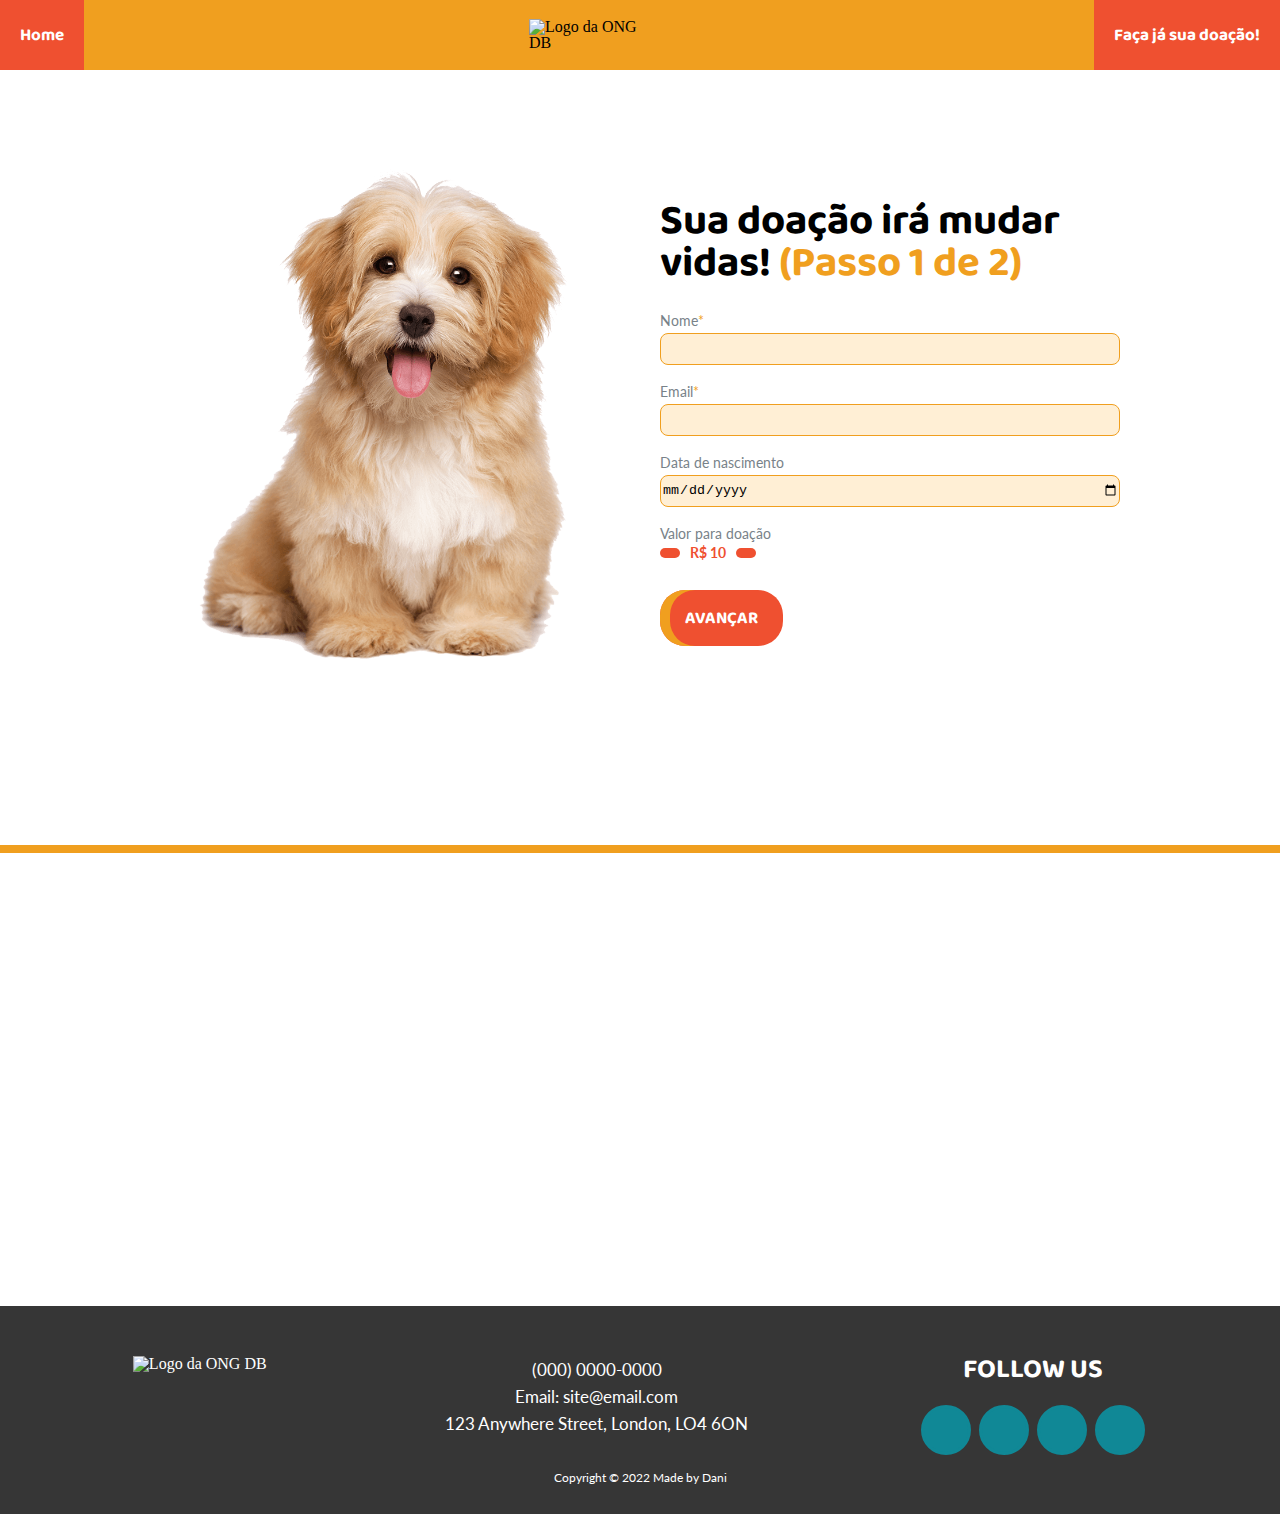
==== pages/donation/index.html @ 4697a63f "minor alt" ====
<!DOCTYPE html>
<html lang="pt-br">
<head>
    <meta charset="UTF-8">
    <meta http-equiv="X-UA-Compatible" content="IE=edge">
    <meta name="viewport" content="width=device-width, initial-scale=1.0">
    <title>ONG DB Doações - Faça sua doação</title>

    <!--FONTS-->
    <link rel="preconnect" href="https://fonts.googleapis.com">
    <link rel="preconnect" href="https://fonts.gstatic.com" crossorigin>
    <link href="https://fonts.googleapis.com/css2?family=Lato&display=swap" rel="stylesheet">
    <link href="https://fonts.googleapis.com/css2?family=Baloo+Thambi+2:wght@400;500;700&display=swap" rel="stylesheet">
    <link
			rel="stylesheet"
			href="https://cdnjs.cloudflare.com/ajax/libs/font-awesome/6.2.0/css/all.min.css"
			integrity="sha512-xh6O/CkQoPOWDdYTDqeRdPCVd1SpvCA9XXcUnZS2FmJNp1coAFzvtCN9BmamE+4aHK8yyUHUSCcJHgXloTyT2A=="
			crossorigin="anonymous"
			referrerpolicy="no-referrer"
		/>
    
    <!--SETTINGS-->
    <link rel="stylesheet" href="/../styles/settings/color.css">
    <link rel="stylesheet" href="/../styles/settings/text.css">
    <link rel="stylesheet" href="/../styles/settings/core.css">
    <link rel="stylesheet" href="/../styles/settings/wrapper.css">
    
    <!--TOOLS-->

    <!--GENERIC-->
    <link rel="stylesheet" href="/../styles/generic/reset.css">
    <link rel="stylesheet" href="/../styles/generic/box-sizing.css">

    <!--BASE-->

    <!---OBJECTS-->

    <!--COMPONENTS-->
    <link rel="stylesheet" href="/../styles/components/db-button.css">
    <link rel="stylesheet" href="/../styles/components/db-footer.css">
    <link rel="stylesheet" href="/../styles/components/db-header.css">
    <link rel="stylesheet" href="/../styles/components/db-section.css">
    <link rel="stylesheet" href="/../styles/components/db-icon-button.css">
    <link rel="stylesheet" href="/../styles/components/db-scroll-to-top.css">
    <link rel="stylesheet" href="/../styles/components/db-input.css">
    <link rel="stylesheet" href="/../styles/components/db-map.css">

    <!--PAGES-->
    <link rel="stylesheet" href="db-donation.css">

    <!--TRUMPS-->
    <link rel="stylesheet" href="/../styles/trumps/hide.css">

    <!-- Javascript -->
    <script src="/../js/scroll-to-top.js" defer></script>
    <script src="/../js/menu-btn.js" defer></script>
    <script src="input-validation.js" defer></script>
    <script src="donation-btn.js" defer></script>

</head>
<body>
    <main class="db-donation">
        <header class="db-header">
            <div class="wrapper">
                <a href="/pages/home/index.html" class="home">Home</a>
                <img src="/assets/img/logo.png" alt="Logo da ONG DB" class="logo">
                <a href="db-donation.html" class="donation -active">Faça já sua doação!</a>
                <a id="menu-btn" class="menu" onclick="toggleMenu()"><i class="fa-solid fa-bars"></i></a>
            </div>
            <nav class="nav-menu">
                <a href="/pages/home/index.html" class="home">Home</a>
                <a href="index.html" class="donation">Faça já sua doação!</a>
            </nav>
        </header>
        <div>
            <a class="db-scroll-to-top -hide" onclick="backToTop()"><i class="fa-solid fa-angle-down"></i></a>
        </div>
        <div id="first-step" class="container">
            <section class="db-section donation">
                <div class="image-form">
                    <div class="image">
                        <img src="/assets/img/dog.png" alt="Imagem de cachorro caramelo">
                    </div>
                    <form id="form1" class="form">
                        <h1 class="title">
                            <span>Sua doação irá mudar vidas!</span>
                            <span class="primary-color">(Passo 1 de 2)</span>
                        </h1>
                        <label for="name">Nome<span class="primary-color">*</span></label>
                        <input class="db-input" id="name">
                        <label for="email">Email<span class="primary-color">*</span></label>
                        <input type="email" class="db-input" id="email">
                        <label for="birthdate">Data de nascimento</label>
                        <input type="date" class="db-input" id="birthdate">
                        <div class="donation-value">
                            <h2 class="title">Valor para doação</h2>
                            <div class="money">
                                <button id="minus" class="db-button -money" type="button" onclick="donationHandler('minus')"><i class="fa-solid fa-minus"></i></button>
                                <span class="primary-color-dark">R$ <span id="value">10</span></span>
                                <button id="plus" class="db-button -money" type="button" onclick="donationHandler('plus')"><i class="fa-solid fa-plus"></i></button>
                            </div>
                        </div>
                        <button id="next-btn" class="db-button" onclick="validationFirstStep()" type="button">Avançar</button>
                    </form>
                </div>
            </section>
        </div>
        <div id="second-step" class="container -hide">
            <section class="db-section donation">
                <div class="image-form">
                    <div class="image">
                        <img src="/assets/img/dog.png" alt="Imagem de cachorro caramelo">
                    </div>
                    <form id="form2" class="form">
                        <h1 class="title">
                            <span>Sua doação irá mudar vidas!</span>
                            <span class="primary-color">(Passo 2 de 2)</span>
                        </h1>
                        <label for="card-number">Número do cartão</label>
                        <input type="number" class="db-input" id="card-number" oninput="allowedCardNumber()">
                        <label for="card-name">Nome impresso no cartão<span class="primary-color">*</span></label>
                        <input class="db-input" id="card-name">
                        <div class="card-info">
                            <div class="info due-date">
                                <label for="due-date">Vencimento MM/AA</label>
                                <input class="db-input" id="due-date" oninput="allowedDueDate()">
                            </div>
                            <div class="info cvv">
                                <label for="cvv">CVV</label>
                                <input type="number" class="db-input" id="cvv" oninput="allowedCvvNumber()">
                            </div>
                        </div>
                        <div class="donation-value">
                            <h2 class="title">Confirmar valor para doação</h2>
                            <span class="primary-color-dark value">R$ <span id="value-confirmation">10</span></span>
                        </div>
                        <button id="confirm-btn" class="db-button" onclick="validationFinalStep()" type="button">Concluir e pagar</button>
                    </form>
                </div>
            </section>
        </div>
        <div id="final-page" class="container -hide">
            <section class="db-section donation">
                <div class="image-text">
                    <div class="image">
                    </div>
                    <div class="text">
                        <p class="text">Pagamento feito com sucesso!</p>
                        <p class="text">Você ajudou a alimentar <span id="dog-number">1</span> doguinho</span><span id="plural" class="-hide">s</span> nas ruas!</p>
                        <p class="text primary-color-dark">Os doguinhos agradecem!</p>
                    </div>
                </div>
            </section>
        </div>
        <section class="db-map">
            <iframe src="https://www.google.com/maps/embed?pb=!1m14!1m12!1m3!1d1401.953563499227!2d-46.69590555813838!3d-23.60565339395464!2m3!1f0!2f0!3f0!3m2!1i1024!2i768!4f13.1!5e0!3m2!1spt-BR!2sbr!4v1665765094530!5m2!1spt-BR!2sbr" width="100%" height="450" style="border:0;" allowfullscreen="" loading="lazy" referrerpolicy="no-referrer-when-downgrade"></iframe>
        </section>
        <footer class="db-footer">
            <div class="content">
                <img src="/assets/img/logo.png" alt="Logo da ONG DB" class="logo">
                <div class="contact">
                    <p class="tel"><i class="fa-solid fa-phone"></i>(000) 0000-0000</p>
                    <p class="email"><i class="fa-solid fa-envelope"></i>Email: site@email.com</p>
                    <p class="adress"><i class="fa-solid fa-location-dot"></i>123 Anywhere Street, London, LO4 6ON</p>
                </div>
                <div class="social-media">
                    <h2 class="title">Follow us</h2>
                    <div class="buttons">
                        <button class="db-icon-button"><i class="fa-brands fa-twitter"></i></button>
                        <button class="db-icon-button"><i class="fa-brands fa-facebook-f"></i></button>
                        <button class="db-icon-button"><i class="fa-brands fa-google-plus-g"></i></button>
                        <button class="db-icon-button"><i class="fa-brands fa-instagram"></i></button>
                    </div>
                </div>
            </div>
            <p class="copyright">Copyright &copy; 2022 Made by Dani</p>
        </footer>
    </main>
</body>
</html>
---- styles/settings/color.css ----
:root {
    --db-color-primary: #f09f1f;
    --db-color-primary-dark: #ef5030;
    --db-color-secondary: #108896;
    
    --db-color-gray: #788289;
    --db-color-gray-dark: #363636;

    --db-color-beige: #f6f3ee;
    --db-color-beige-dark: #ffefd5;
}
---- styles/settings/text.css ----
:root {
    --db-font-family-title: 'Baloo Thambi 2', sans-serif;
    --db-font-family-text: 'Lato', sans-serif;
    --db-font-size-base: 17px;
}
---- styles/settings/core.css ----
:root {
    --db-header-height: 70px;
}
---- styles/settings/wrapper.css ----
:root {
    --db-wrapper-desktop: 1300px;
    --db-wrapper-tablet: 700px
}
---- styles/generic/box-sizing.css ----
* {
    box-sizing: border-box;
}
---- styles/components/db-button.css ----
.db-button {
    font-family: var(--db-font-family-title);
    font-size: var(--db-font-size-base);
    font-weight: 700;
    padding: 15px 25px;
    border-radius: 25px;
    background-color: var(--db-color-primary-dark);
    box-shadow: 10px 0 var(--db-color-primary) inset;
    text-transform: uppercase;
    color: white;
    width: fit-content;
    align-self: center;
    border: none;
    transition: 0.5s;
}

.db-button:hover {
    background: var(--db-color-primary-dark);
    box-shadow: none;
    cursor: pointer;
}

.db-button.-accordion {
    background-color: var(--db-color-secondary);
    box-shadow: none;
    margin: 10px 0;
    width: 100%;
    padding: 5px;
    text-transform: none;
    border-radius: 15px;
    position: relative;
}

.db-button.-accordion:hover, .db-button.-accordion:active {
    background-color: var(--db-color-primary-dark);
    cursor: pointer;
}

.db-button.-accordion:active >.fa-angle-down {
    rotate: 180deg;
}

.db-button.-accordion >.fa-angle-down {
    position: absolute;
    right: 2%;
    top: 29%;
}

.db-button.-money {
    box-shadow: none;
    border-radius: 10px;
    padding: 5px 10px;
    font-size: calc(var(--db-font-size-base) - 3px);
}
---- styles/components/db-footer.css ----
.db-footer {
    background-color: var(--db-color-gray-dark);
    width: 100vw;
    max-width: 100%;
    padding: 50px;
    text-align: center;
    padding-bottom: 30px;
    color: white;
}

.db-footer >.content {
    display: flex;
    justify-content: space-around;
}

.db-footer >.content >.contact p {
    font-family: var(--db-font-family-text);
    font-size: var(--db-font-size-base);
    padding: 5px;
}

.db-footer >.content >.contact .fa-solid {
    color: var(--db-color-secondary);
    margin-right: 8px;
}

.db-footer >.content >.social-media >.title {
    font-family: var(--db-font-family-title);
    font-size: calc(var(--db-font-size-base) + 10px);
    font-weight: 700;
    margin-bottom: 20px;
    text-transform: uppercase;
}

.db-footer >.copyright {
    font-family: var(--db-font-family-text);
    font-size: calc(var(--db-font-size-base) - 5px);
    margin-top: 15px;
}

@media (max-width: 768px) {
    .db-footer >.content {
        flex-direction: column;
    }
    .db-footer >.content >.logo {
        width: 335px;
        align-self: center;
        margin-bottom: 20px;
    }
    .db-footer >.content >.contact {
        margin-bottom: 30px;
    }
    .db-footer >.content >.contact p {
        font-size: calc(var(--db-font-size-base) - 1px);
    }
    .db-footer >.content >.social-media {
        margin-bottom: 10px;
    }
    .db-footer >.content >.social-media >.title {
        font-size: calc(var(--db-font-size-base) + 5px);
    }
}

@media (max-width: 426px) {
    .db-footer >.content >.logo {
        width: 200px;
    }
}
---- styles/components/db-header.css ----
.db-header {
    width: 100vw;
    max-width: 100%;
    height: var(--db-header-height);
    background-color: var(--db-color-primary);
    position: fixed;
    z-index: 1;
}

.db-header >.wrapper {
    max-width: var(--db-wrapper-desktop);
    width: 100%;
    height: 100%;
    margin: 0 auto;
    display: flex;
    justify-content: space-between;
    align-items: center;
}

.db-header >.wrapper >.logo {
    width: 120px;
}

.db-header a {
    background-color: transparent;
    border: none;
    text-decoration: none;
    height: 100%;
    padding: 0 20px;
    color: white;
    font-family: var(--db-font-family-title);
    font-size: var(--db-font-size-base);
    font-weight: 700;
    transition: background-color 0.5s;
    display: flex;
    align-items: center;
}

.db-header a:hover {
    background-color: var(--db-color-primary-dark);
}

.db-header .-active {
    background-color: var(--db-color-primary-dark);
}

.db-header >.wrapper >.menu {
    display: none;
}

.db-header >.nav-menu {
    width: 100%;
    display: flex;
    flex-direction: column;
    background-color: var(--db-color-primary);
    position: absolute;
    padding: 5px;
    gap: 5px;
    top: -100vh;
}

.db-header >.nav-menu >a {
    height: var(--db-header-height);
}

.db-header >.nav-menu.-active {
    top: 70px;
}

@media (max-width: 768px) {
    .db-header >.wrapper {
        max-width: var(--db-wrapper-tablet);
        padding: 10px;
    }
    .db-header >.wrapper >.home {
        display: none;
    }
    .db-header >.wrapper >.donation {
        display: none;
    }
    .db-header >.wrapper >.menu {
        display: block;
        font-size: calc(var(--db-font-size-base) + 20px);
        color: var(--db-color-secondary);
    }
    .db-header >.wrapper >.menu:hover {
        background-color: transparent;
        color: white;
    }
}

@media (max-width: 426px) {
    .db-header >.wrapper {
        max-width: 100%;
        padding: 10px;
    }

}
---- styles/components/db-section.css ----
.db-section {
    padding: 80px 0;
    text-align: center;
    display: flex;
    flex-direction: column;
    margin: 0 auto;
}

.db-section.-with-bg-bones {
    background-image: url(../../assets/img/bones1.png), url(../../assets/img/bones2.png);
    background-repeat: no-repeat;
    background-position: left 40%, right 40%;
    background-attachment: fixed;
}

.db-section >.title {
    color: var(--db-color-secondary);
    font-family: var(--db-font-family-title);
    font-size: calc(var(--db-font-size-base) + 43px);
    font-weight: 700;
    text-transform: uppercase;
    position: relative;
    width: 100%;
    margin: 0 auto;
}

.db-section >.title::before {
    content: "";
    display: block;
    height: 1px;
    width: 100px;
    background-color: var(--db-color-primary);
    position: absolute;
    top: 50%;
    left: 0;
    opacity: 0.4;
}

.db-section >.title::after {
    content: "";
    display: block;
    height: 1px;
    width: 100px;
    background-color: var(--db-color-primary);
    position: absolute;
    top: 50%;
    right: 0;
    opacity: 0.4;
}

.db-section >.content {
    max-width: 1200px;
    text-align: center;
    margin: 0 auto;
}

.db-section >.content >.description {
    padding-top: 110px;
    width: 100%;
    font-family: var(--db-font-family-text);
    font-size: var(--db-font-size-base);
    color: var(--db-color-gray);
    line-height: 1.8rem;
}

.db-section.--bg-beige {
    background-color: var(--db-color-beige);
}

.db-section >.content-image {
    max-width: var(--db-wrapper-desktop);
    width: 100%;
    align-self: center;
    display: flex;
    padding-top: 110px;
    column-gap: 30px;
}

.db-section >.content-image >.content {
    width: 60%;
    padding: 0 10px;
}

.db-section >.content-image >.content >.title {
    font-family: var(--db-font-family-title);
    font-size: calc(var(--db-font-size-base) + 25px);
    font-weight: 700;
    margin-bottom: 15px;
}

.db-section >.content-image >.content .description {
    font-family: var(--db-font-family-text);
    font-size: var(--db-font-size-base);
    color: var(--db-color-gray);
    line-height: 1.8rem;
    padding: 10px 0;
}

.db-section >.content-image >.image {
    width: 40%;
}

.db-section >.content-image >.image >img {
    width: 100%;
}

.db-section >.cards-wrapper {
    margin-top: 80px;
    display: flex;
    column-gap: 40px;
    max-width: var(--db-wrapper-desktop);
    width: 100%;
    align-self: center;
}

.db-section >.image-form {
    display: flex;
    max-width: 1000px;
    margin: 50px auto;
}

.db-section >.image-form >.image {
    width: 50%;
    padding: 0 20px;
}

.db-section >.image-form >.image >img {
    width: 100%;
}

.db-section >.image-form >.form {
    display: flex;
    flex-direction: column;
    align-items: flex-start;
    justify-content: center;
    width: 50%;
    font-size: calc(var(--db-font-size-base) - 3px);
    font-family: var(--db-font-family-text);
    color: var(--db-color-gray);
    padding: 0 20px;
}

.db-section .primary-color {
    color: var(--db-color-primary);
}

.db-section .primary-color-dark {
    color: var(--db-color-primary-dark);
}

.db-section >.image-form >.form >.title {
    text-align: start;
    font-family: var(--db-font-family-title);
    font-size: calc(var(--db-font-size-base) + 25px);
    font-weight: 700;
    margin-bottom: 30px;
    color: black;
}

.db-section >.image-form >.form >.donation-value {
    display: flex;
    flex-direction: column;
    align-items: flex-start;
    margin-bottom: 30px;
}

.db-section >.image-form >.form >.donation-value >.title {
    margin-bottom: 5px;
}

.db-section >.image-form >.form >.donation-value >.money {
    font-weight: 700;
    display: flex;
    gap: 10px;
    align-items: center;
}

.db-section >.image-form >.form >.donation-value .value {
    font-family: var(--db-font-family-title);
    font-weight: 700;
    font-size: calc(var(--db-font-size-base) + 1px);
}

.db-section >.image-form >.form >button {
    align-self: flex-start;
}

.db-section >.image-text {
    display: flex;
    flex-direction: column;
    margin: 0 auto;
    margin-top: 100px;
    align-items: center;
    font-size: calc(var(--db-font-size-base) + 5px);
}

.db-section >.image-text >.image {
    background-image: url(../../assets/img/dog-donation.jpg);
    background-repeat: no-repeat;
    background-position: center;
    background-size: cover;
    border-radius: 50%;
    width: 500px;
    height: 500px;
}

.db-section >.image-text >.text {
    margin: 20px;
}

.db-section >.image-text >.text >.text {
    font-family: var(--db-font-family-title);
    font-weight: 700;
}
@media (max-width: 768px) {
    .db-section.-with-bg-bones {
        background-image: none;
    }
    .db-section >.title {
        font-size: calc(var(--db-font-size-base) + 18px);
    }
    .db-section >.title::before, .db-section >.title::after {
        display: none;
    }
    .db-section >.content >.description {
        padding: 40px;
    }
    .db-section >.cards-wrapper {
        flex-direction: column;
        padding: 0 40px;
        margin: 0;
        gap: 20px;
    }
    .db-section.how-we-work >.cards-wrapper {
        flex-direction: row;
        flex-wrap: wrap;
    }
    .db-section >.content-image {
        flex-direction: column;
        padding: 40px;
        max-width: 100%;
    }
    .db-section >.content-image >.content {
        width: 100%;
        padding: 0;
    }
    .db-section >.content-image >.content >.title {
    font-size: calc(var(--db-font-size-base) + 10px);
    }
    .db-section >.content-image >.image {
        width: 100%;
    }
    .db-section >.image-text >.image {
        width: 300px;
        height: 300px;
    }
}

@media (max-width: 426px) {
    .db-section >.content >.description {
        padding: 20px;
    }
    .db-section >.cards-wrapper {
        flex-direction: column;
        margin: 0 auto;
        gap: 20px;
        padding: 0 20px;
    }
    .db-section >.content-image {
        padding: 20px;
    }
    .db-section >.image-form >.image {
        display: none;
    }
    .db-section >.image-form >.form {
        width: 100%;
    }
    .db-section >.image-form >.form >.title {
        font-size: calc(var(--db-font-size-base) + 20px);
    }
    .db-section >.image-text >.image {
        width: 250px;
        height: 250px;
    }
}
---- styles/components/db-icon-button.css ----
.db-icon-button {
    color: white;
    box-shadow: none;
    background-color: var(--db-color-secondary);
    border-radius: 50%;
    border: 3px solid var(--db-color-secondary);
    width: 50px;
    height: 50px;
    padding: 0;
    font-size: calc(var(--db-font-size-base) + 6px);
    margin: 2px;
    transition: 0.5s;
}

.db-icon-button:hover {
    scale: 1.2;
    background-color: white;
    color: var(--db-color-secondary);
    cursor: pointer;
}
---- styles/components/db-scroll-to-top.css ----
.db-scroll-to-top {
    position: fixed;
    right: 5%;
    bottom: 10%;
    z-index: 3;
    background-color: var(--db-color-primary-dark);
    border: none;
    border-radius: 50%;
    width: 40px;
    height: 40px;
    display: flex;
    align-items: center;
    justify-content: center;
    rotate: 180deg;
    transition: 0.5s;
    text-decoration: none;
    color: white;
}

.db-scroll-to-top:hover {
    background-color: var(--db-color-secondary);
    cursor: pointer;
}
---- styles/components/db-input.css ----
.db-input {
    width: 100%;
    margin-bottom: 20px;
    border-radius: 8px;
    height: 2rem;
    background-color: var(--db-color-beige-dark);
    border: 1px solid var(--db-color-primary);
    margin-top: 5px;
}
---- styles/components/db-map.css ----
.db-map {
    border-top: 8px solid var(--db-color-primary);
}
---- pages/donation/db-donation.css ----
.db-donation >.container >.db-section >.image-form >.form >.card-info {
    display: flex;
    gap: 15px;
    width: 100%;
}

.db-donation >.container >.db-section >.image-form >.form >.card-info >.info {
    width: 50%;
    text-align: left;
}
---- styles/trumps/hide.css ----
.-hide {
    display: none !important;
}
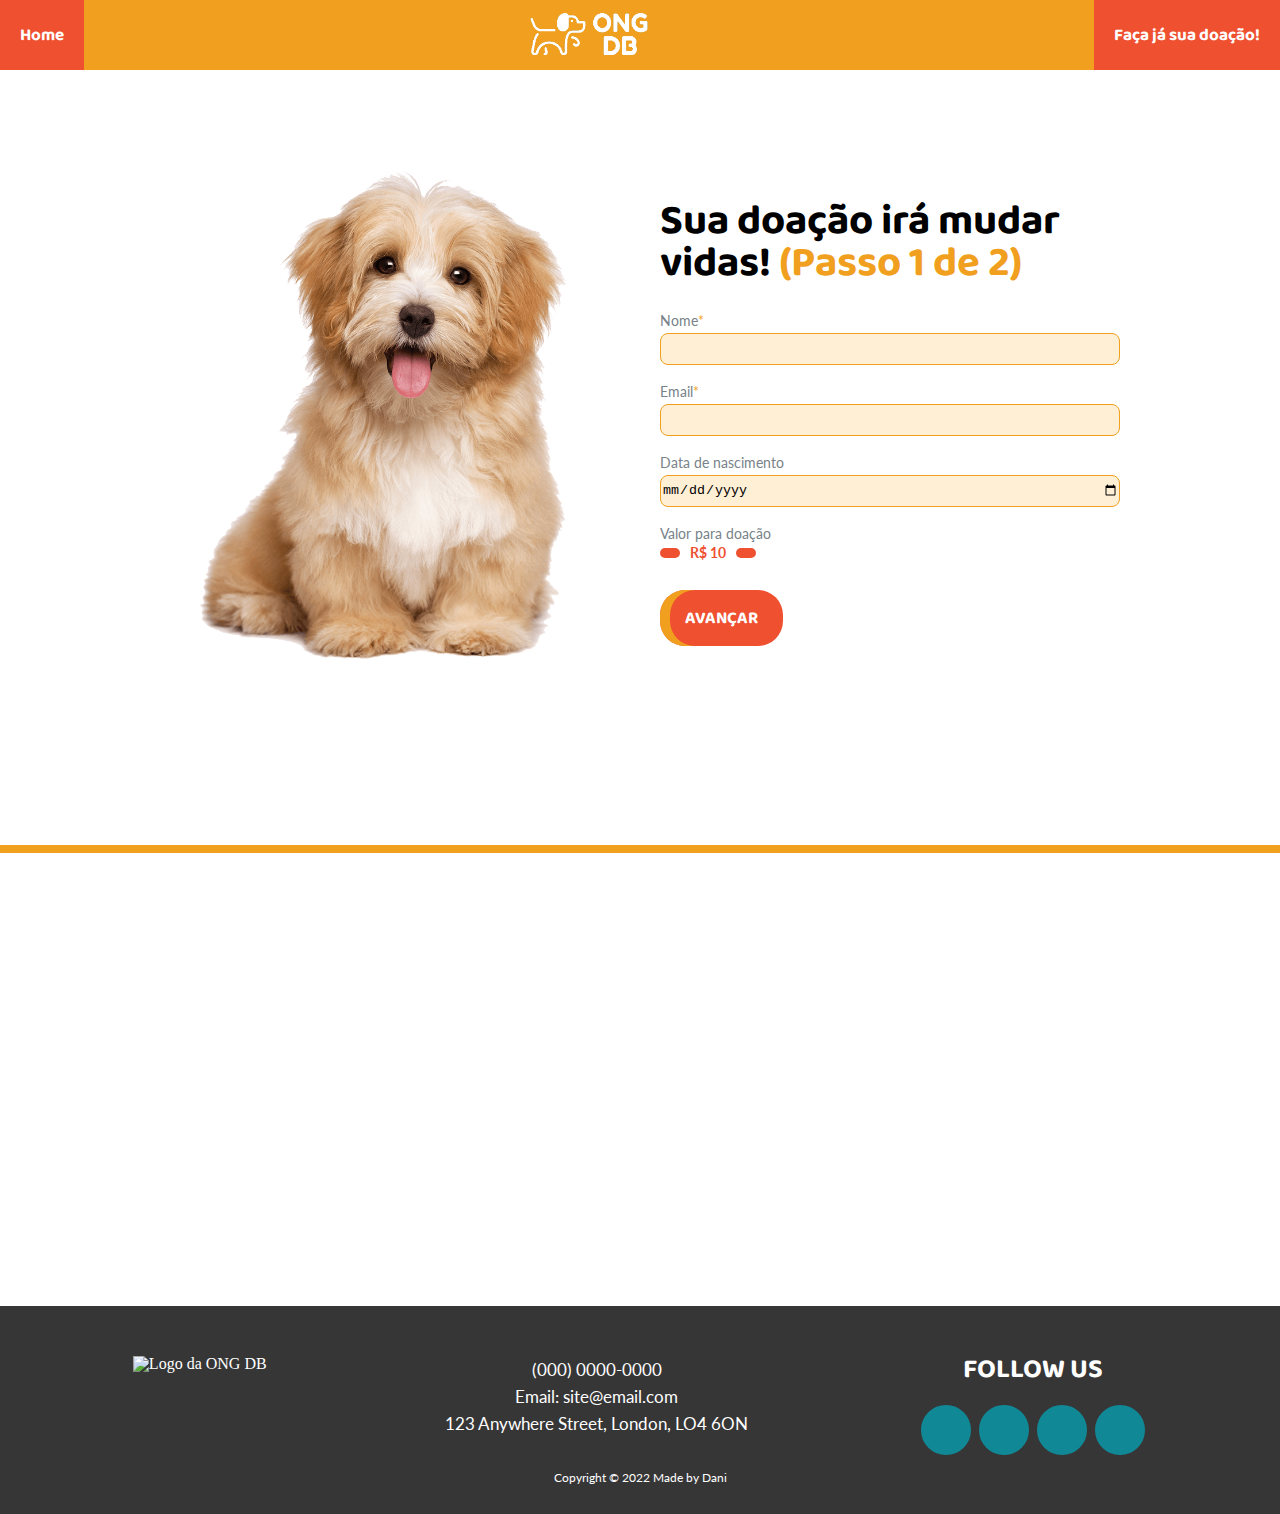
==== commit bbecc319: "logo" ====
--- a/pages/donation/index.html
+++ b/pages/donation/index.html
@@ -20,40 +20,40 @@
 		/>
     
     <!--SETTINGS-->
-    <link rel="stylesheet" href="/../styles/settings/color.css">
-    <link rel="stylesheet" href="/../styles/settings/text.css">
-    <link rel="stylesheet" href="/../styles/settings/core.css">
-    <link rel="stylesheet" href="/../styles/settings/wrapper.css">
+    <link rel="stylesheet" href="../../styles/settings/color.css">
+    <link rel="stylesheet" href="../../styles/settings/text.css">
+    <link rel="stylesheet" href="../../styles/settings/core.css">
+    <link rel="stylesheet" href="../../styles/settings/wrapper.css">
     
     <!--TOOLS-->
 
     <!--GENERIC-->
-    <link rel="stylesheet" href="/../styles/generic/reset.css">
-    <link rel="stylesheet" href="/../styles/generic/box-sizing.css">
+    <link rel="stylesheet" href="../../styles/generic/reset.css">
+    <link rel="stylesheet" href="../../styles/generic/box-sizing.css">
 
     <!--BASE-->
 
     <!---OBJECTS-->
 
     <!--COMPONENTS-->
-    <link rel="stylesheet" href="/../styles/components/db-button.css">
-    <link rel="stylesheet" href="/../styles/components/db-footer.css">
-    <link rel="stylesheet" href="/../styles/components/db-header.css">
-    <link rel="stylesheet" href="/../styles/components/db-section.css">
-    <link rel="stylesheet" href="/../styles/components/db-icon-button.css">
-    <link rel="stylesheet" href="/../styles/components/db-scroll-to-top.css">
-    <link rel="stylesheet" href="/../styles/components/db-input.css">
-    <link rel="stylesheet" href="/../styles/components/db-map.css">
+    <link rel="stylesheet" href="../../styles/components/db-button.css">
+    <link rel="stylesheet" href="../../styles/components/db-footer.css">
+    <link rel="stylesheet" href="../../styles/components/db-header.css">
+    <link rel="stylesheet" href="../../styles/components/db-section.css">
+    <link rel="stylesheet" href="../../styles/components/db-icon-button.css">
+    <link rel="stylesheet" href="../../styles/components/db-scroll-to-top.css">
+    <link rel="stylesheet" href="../../styles/components/db-input.css">
+    <link rel="stylesheet" href="../../styles/components/db-map.css">
 
     <!--PAGES-->
     <link rel="stylesheet" href="db-donation.css">
 
     <!--TRUMPS-->
-    <link rel="stylesheet" href="/../styles/trumps/hide.css">
+    <link rel="stylesheet" href="../../styles/trumps/hide.css">
 
     <!-- Javascript -->
-    <script src="/../js/scroll-to-top.js" defer></script>
-    <script src="/../js/menu-btn.js" defer></script>
+    <script src="../../js/scroll-to-top.js" defer></script>
+    <script src="../../js/menu-btn.js" defer></script>
     <script src="input-validation.js" defer></script>
     <script src="donation-btn.js" defer></script>
 
@@ -62,14 +62,14 @@
     <main class="db-donation">
         <header class="db-header">
             <div class="wrapper">
-                <a href="/pages/home/index.html" class="home">Home</a>
-                <img src="/assets/img/logo.png" alt="Logo da ONG DB" class="logo">
-                <a href="db-donation.html" class="donation -active">Faça já sua doação!</a>
+                <a href="https://daniela-tomoe.github.io/Ong-DB-Projeto/pages/home/" class="home">Home</a>
+                <img src="../../assets/img/logo-ongdb.png" alt="Logo da ONG DB" class="logo">
+                <a href="https://daniela-tomoe.github.io/Ong-DB-Projeto/pages/donation/" class="donation -active">Faça já sua doação!</a>
                 <a id="menu-btn" class="menu" onclick="toggleMenu()"><i class="fa-solid fa-bars"></i></a>
             </div>
             <nav class="nav-menu">
-                <a href="/pages/home/index.html" class="home">Home</a>
-                <a href="index.html" class="donation">Faça já sua doação!</a>
+                <a href="https://daniela-tomoe.github.io/Ong-DB-Projeto/pages/home/" class="home">Home</a>
+                <a href="https://daniela-tomoe.github.io/Ong-DB-Projeto/pages/donation/" class="donation">Faça já sua doação!</a>
             </nav>
         </header>
         <div>
@@ -79,7 +79,7 @@
             <section class="db-section donation">
                 <div class="image-form">
                     <div class="image">
-                        <img src="/assets/img/dog.png" alt="Imagem de cachorro caramelo">
+                        <img src="../../assets/img/dog.png" alt="Imagem de cachorro caramelo">
                     </div>
                     <form id="form1" class="form">
                         <h1 class="title">
@@ -109,7 +109,7 @@
             <section class="db-section donation">
                 <div class="image-form">
                     <div class="image">
-                        <img src="/assets/img/dog.png" alt="Imagem de cachorro caramelo">
+                        <img src="../../assets/img/dog.png" alt="Imagem de cachorro caramelo">
                     </div>
                     <form id="form2" class="form">
                         <h1 class="title">
@@ -157,7 +157,7 @@
         </section>
         <footer class="db-footer">
             <div class="content">
-                <img src="/assets/img/logo.png" alt="Logo da ONG DB" class="logo">
+                <img src="../../assets/img/logo.png" alt="Logo da ONG DB" class="logo">
                 <div class="contact">
                     <p class="tel"><i class="fa-solid fa-phone"></i>(000) 0000-0000</p>
                     <p class="email"><i class="fa-solid fa-envelope"></i>Email: site@email.com</p>
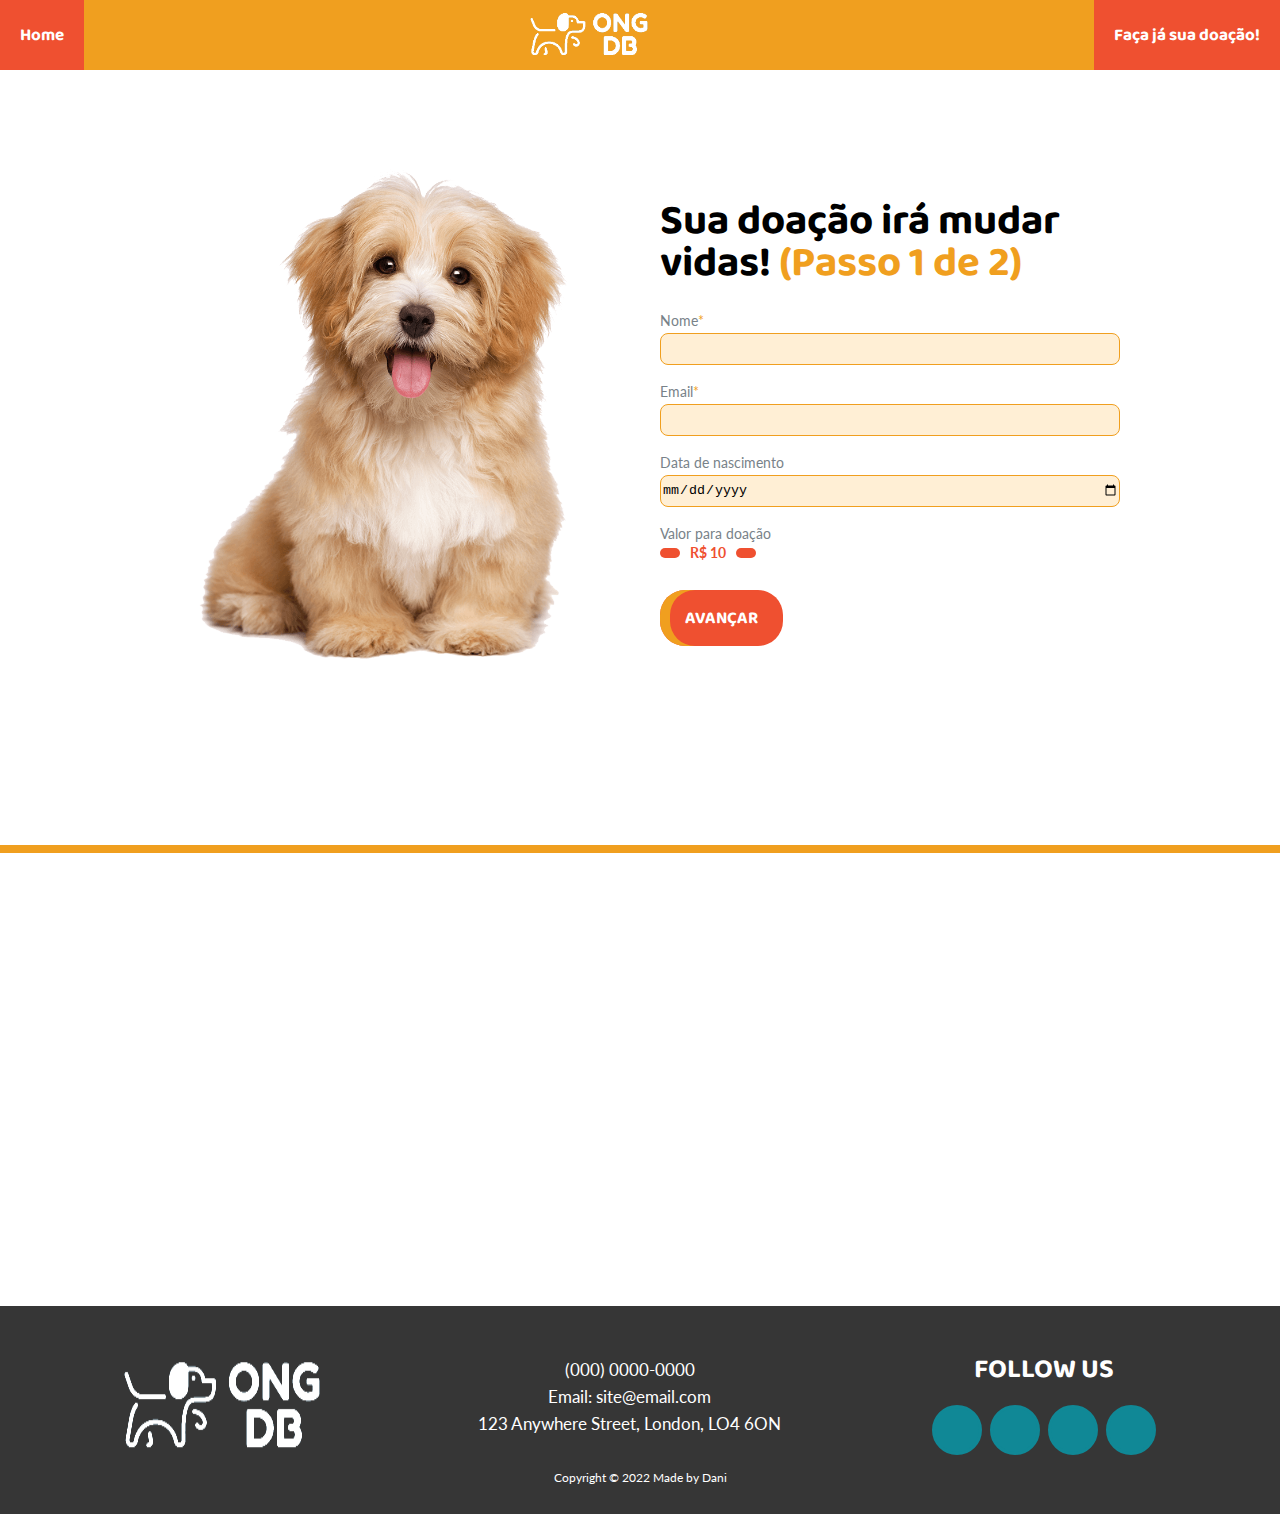
==== commit fe067a85: "logo footer" ====
--- a/pages/donation/index.html
+++ b/pages/donation/index.html
@@ -157,7 +157,7 @@
         </section>
         <footer class="db-footer">
             <div class="content">
-                <img src="../../assets/img/logo.png" alt="Logo da ONG DB" class="logo">
+                <img src="../../assets/img/logo-ongdb.png" alt="Logo da ONG DB" class="logo">
                 <div class="contact">
                     <p class="tel"><i class="fa-solid fa-phone"></i>(000) 0000-0000</p>
                     <p class="email"><i class="fa-solid fa-envelope"></i>Email: site@email.com</p>
